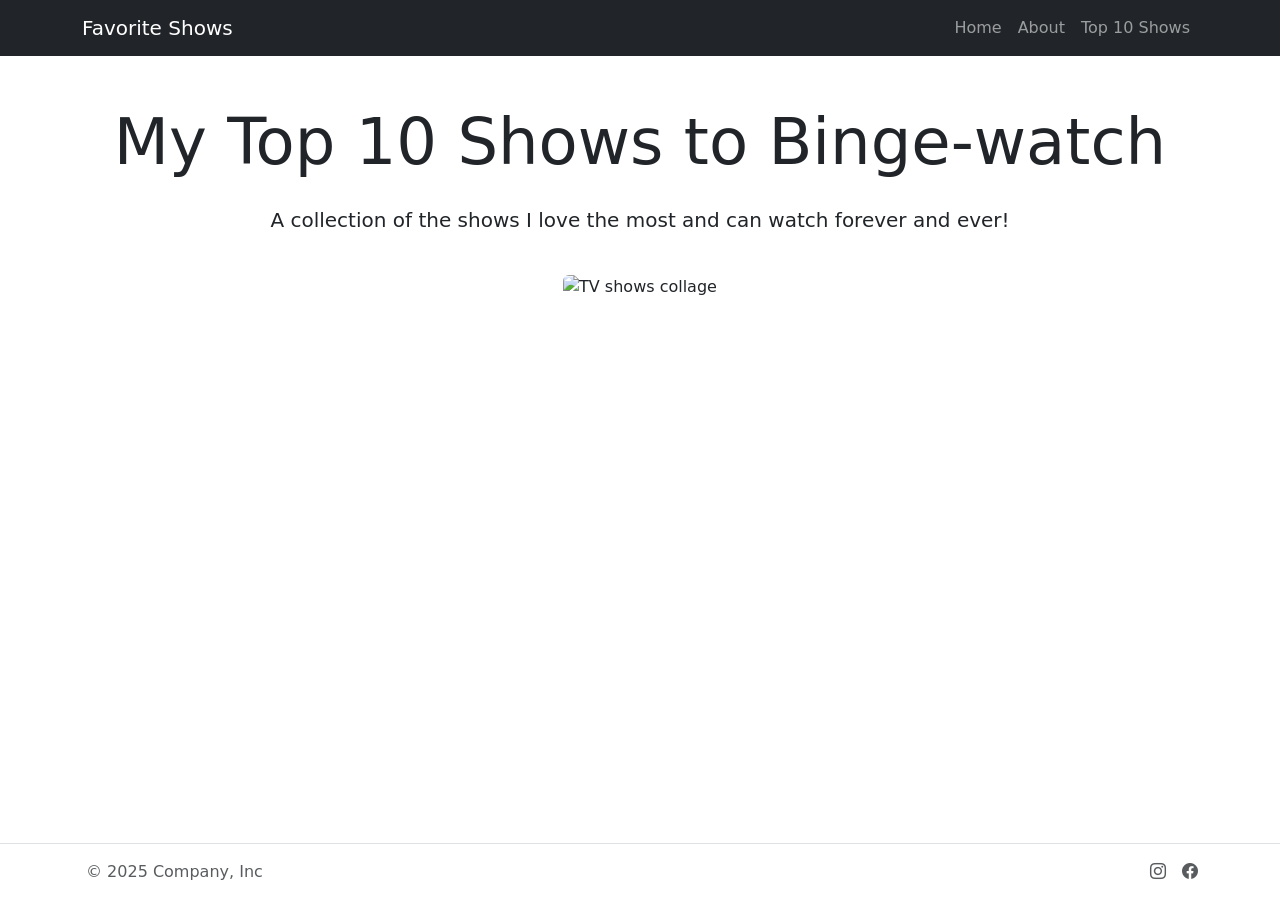
==== Bootstrap-Website-Final/index.html @ ea8333e9 "starter" ====
<!doctype html>
<html lang="en" class="h-100 w-100"> 
<head>
  <meta charset="utf-8">
  <meta name="viewport" content="width=device-width, initial-scale=1">
  <title>My Top 10 Shows to Binge-watch</title>
  <link href="https://cdn.jsdelivr.net/npm/bootstrap@5.3.8/dist/css/bootstrap.min.css" rel="stylesheet"
    integrity="sha384-sRIl4kxILFvY47J16cr9ZwB07vP4J8+LH7qKQnuqkuIAvNWLzeN8tE5YBujZqJLB" crossorigin="anonymous">
  <link rel="stylesheet" href="https://cdn.jsdelivr.net/npm/bootstrap-icons@1.13.1/font/bootstrap-icons.min.css">  
</head> 
<body class="h-100 w-100 d-flex flex-column">
  <nav class="navbar navbar-expand-lg navbar-dark bg-dark">
  <div class="container">
    <a class="navbar-brand" href="index.html">
      Favorite Shows
    </a>
    <button class="navbar-toggler" type="button"
      data-bs-toggle="collapse"
      data-bs-target="#navbar">
      <span class="navbar-toggler-icon"></span>
    </button>
    <div class="collapse navbar-collapse" id="navbar">
      <ul class="navbar-nav ms-auto">
        <li class="nav-item">
          <a class="nav-link" href="index.html">Home</a>
        </li>
        <li class="nav-item">
          <a class="nav-link" href="about.html">About</a>
        </li>
        <li class="nav-item">
          <a class="nav-link" href="top10.html">Top 10 Shows</a>
        </li>
      </ul>
    </div>
  </div>
</nav>
  <main class="container py-5">

  <div class="text-center">

    <h1 class="display-3 mb-4">
      My Top 10 Shows to Binge-watch
    </h1>

    <p class="lead">
      A collection of the shows I love the most and can watch forever and ever!
    </p>

    <img src="images/tv.jpg"
         class="img-fluid rounded mt-4"
         alt="TV shows collage">
  </div>
</main>
  <footer class="mt-auto border-top">
    <div class="container d-flex flex-wrap justify-content-between align-items-center py-3">
      <div class="col-md-4 d-flex align-items-center"><span class="mb-3 mb-md-0 ps-1 text-body-secondary">© 2025 Company, Inc</span></div>
      <ul class="nav col-md-4 justify-content-end list-unstyled d-flex">
        <li class="ms-3"><a class="text-body-secondary" href="#" aria-label="Instagram"><i class="bi bi-instagram"></i></a></li>
        <li class="ms-3"><a class="text-body-secondary" href="#" aria-label="Facebook"><i class="bi bi-facebook"></i></a></li>
      </ul>
    </div>
  </footer>
  <script src="https://cdn.jsdelivr.net/npm/bootstrap@5.3.8/dist/js/bootstrap.bundle.min.js"
    integrity="sha384-FKyoEForCGlyvwx9Hj09JcYn3nv7wiPVlz7YYwJrWVcXK/BmnVDxM+D2scQbITxI"
    crossorigin="anonymous"></script>
</body> 
</html>
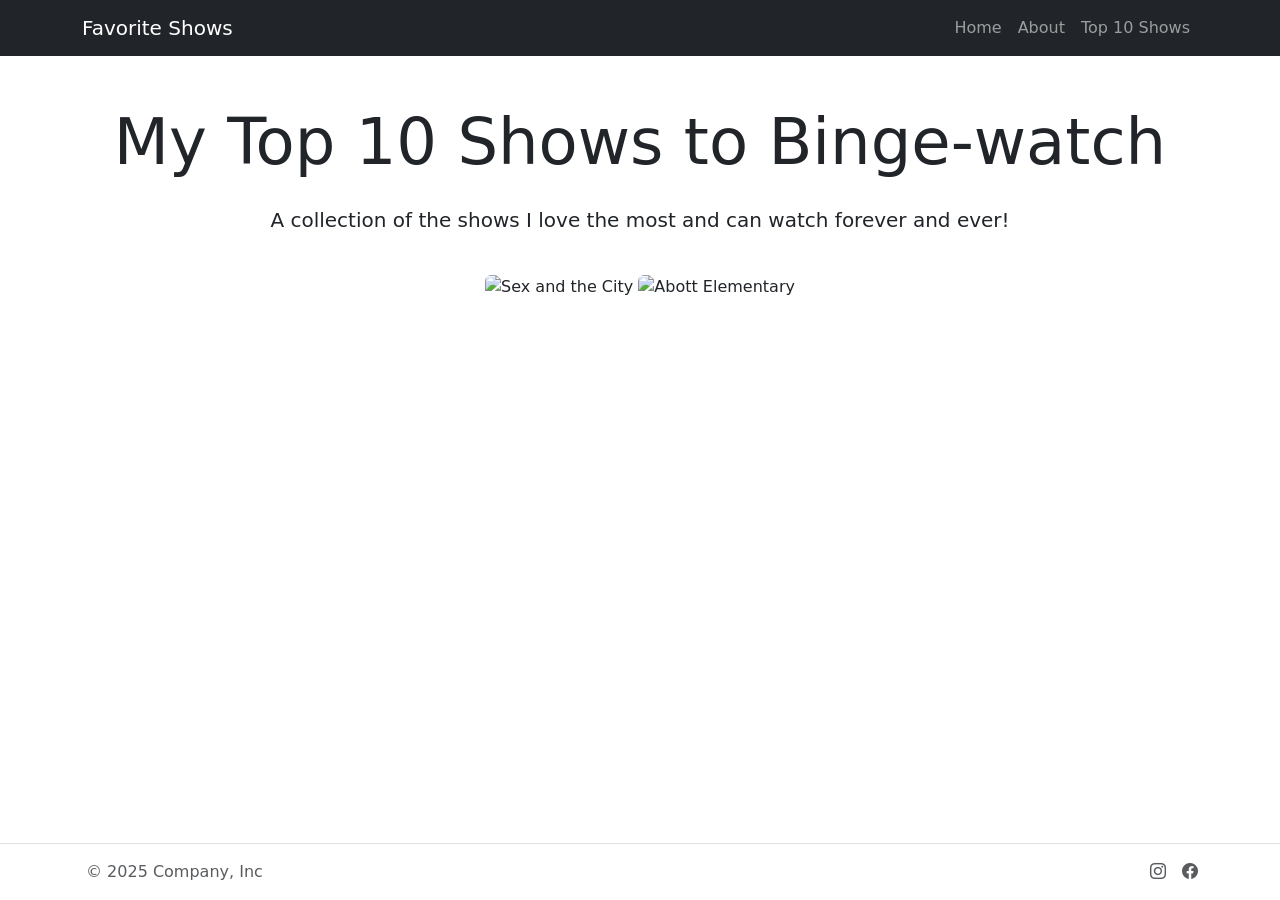
==== commit c3e80c81: "Update index.html w 2 shows" ====
--- a/Bootstrap-Website-Final/index.html
+++ b/Bootstrap-Website-Final/index.html
@@ -46,9 +46,12 @@
       A collection of the shows I love the most and can watch forever and ever!
     </p>
 
-    <img src="images/tv.jpg"
+    <img src="images/satc.jpg"
          class="img-fluid rounded mt-4"
-         alt="TV shows collage">
+         alt="Sex and the City">
+    <img src="images/ae.jpg"
+         class="img-fluid rounded mt-4"
+         alt="Abott Elementary">
   </div>
 </main>
   <footer class="mt-auto border-top">
@@ -64,4 +67,4 @@
     integrity="sha384-FKyoEForCGlyvwx9Hj09JcYn3nv7wiPVlz7YYwJrWVcXK/BmnVDxM+D2scQbITxI"
     crossorigin="anonymous"></script>
 </body> 
-</html>+</html>
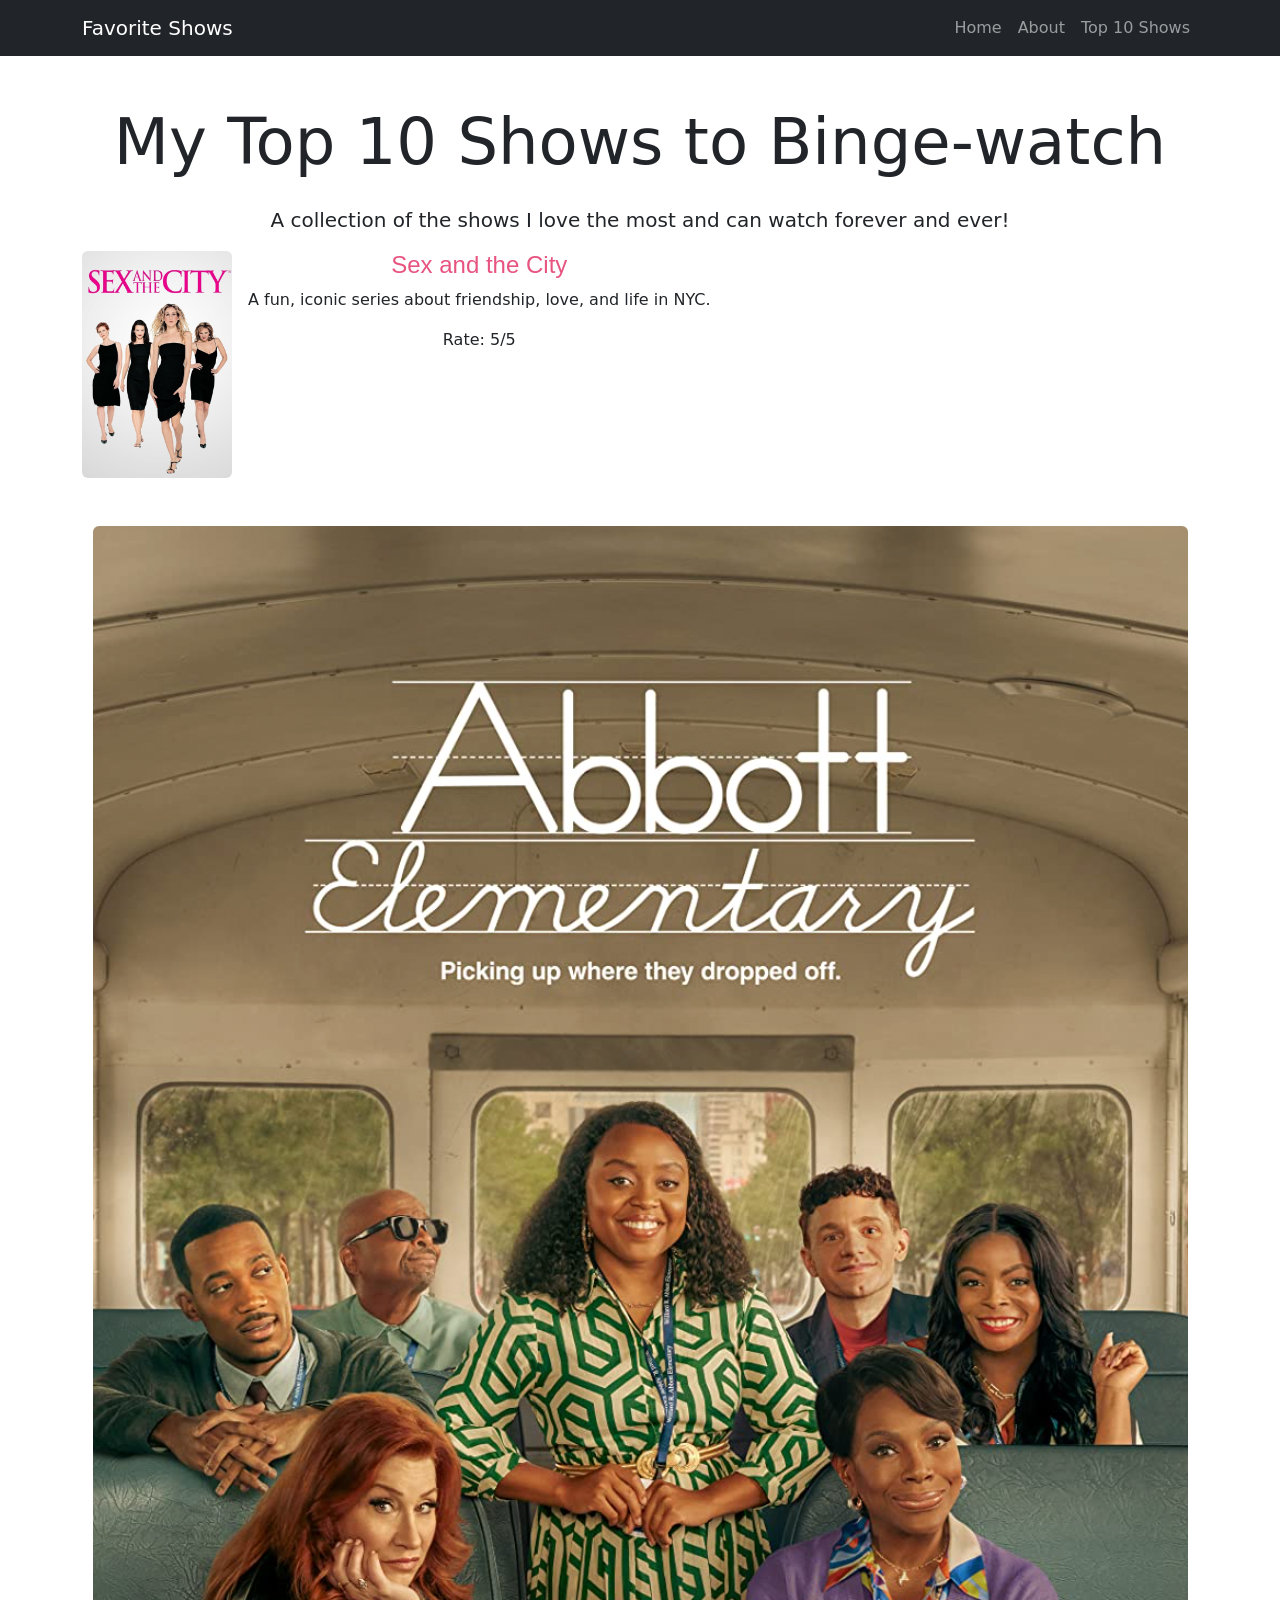
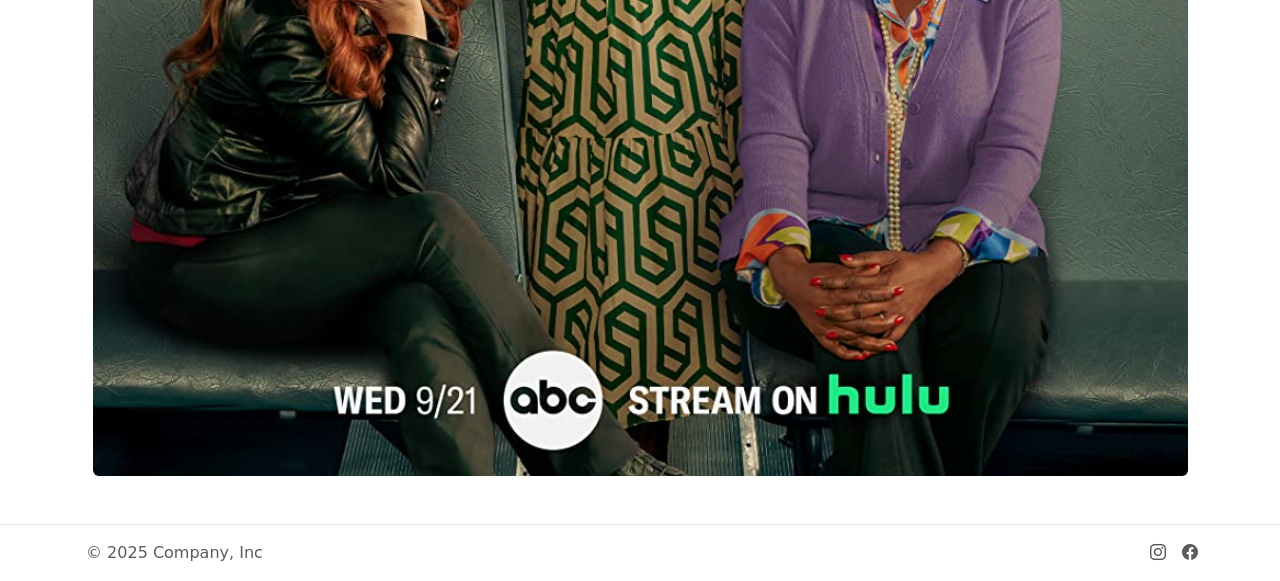
==== commit df06be02: "adjusted reviews" ====
--- a/Bootstrap-Website-Final/index.html
+++ b/Bootstrap-Website-Final/index.html
@@ -7,6 +7,13 @@
   <link href="https://cdn.jsdelivr.net/npm/bootstrap@5.3.8/dist/css/bootstrap.min.css" rel="stylesheet"
     integrity="sha384-sRIl4kxILFvY47J16cr9ZwB07vP4J8+LH7qKQnuqkuIAvNWLzeN8tE5YBujZqJLB" crossorigin="anonymous">
   <link rel="stylesheet" href="https://cdn.jsdelivr.net/npm/bootstrap-icons@1.13.1/font/bootstrap-icons.min.css">  
+  <style>
+  .pink-text {
+    color: #E75480;
+    font-weight: 500;
+    font-family: "Arial Black", Arial, sans-serif;
+  }
+</style>
 </head> 
 <body class="h-100 w-100 d-flex flex-column">
   <nav class="navbar navbar-expand-lg navbar-dark bg-dark">
@@ -46,12 +53,26 @@
       A collection of the shows I love the most and can watch forever and ever!
     </p>
 
-    <img src="images/satc.jpg"
+    <div class="d-flex align-items-start gap-3 mb-4">
+        <img src="images/satc.png"
+            class="img-fluid rounded"
+            style="width: 150px;"
+            alt="Sex and the City">
+    <div>
+     <h4 class="pink-text">Sex and the City</h4>
+     <p>
+        A fun, iconic series about friendship, love, and life in NYC. 
+     </p>
+     <p>
+        Rate: 5/5
+     </p>
+     </div>
+
+</div>
+
+     <img src="images/ae.png"
          class="img-fluid rounded mt-4"
-         alt="Sex and the City">
-    <img src="images/ae.jpg"
-         class="img-fluid rounded mt-4"
-         alt="Abott Elementary">
+         alt="Abbott Elementary">
   </div>
 </main>
   <footer class="mt-auto border-top">
@@ -67,4 +88,4 @@
     integrity="sha384-FKyoEForCGlyvwx9Hj09JcYn3nv7wiPVlz7YYwJrWVcXK/BmnVDxM+D2scQbITxI"
     crossorigin="anonymous"></script>
 </body> 
-</html>
+</html>
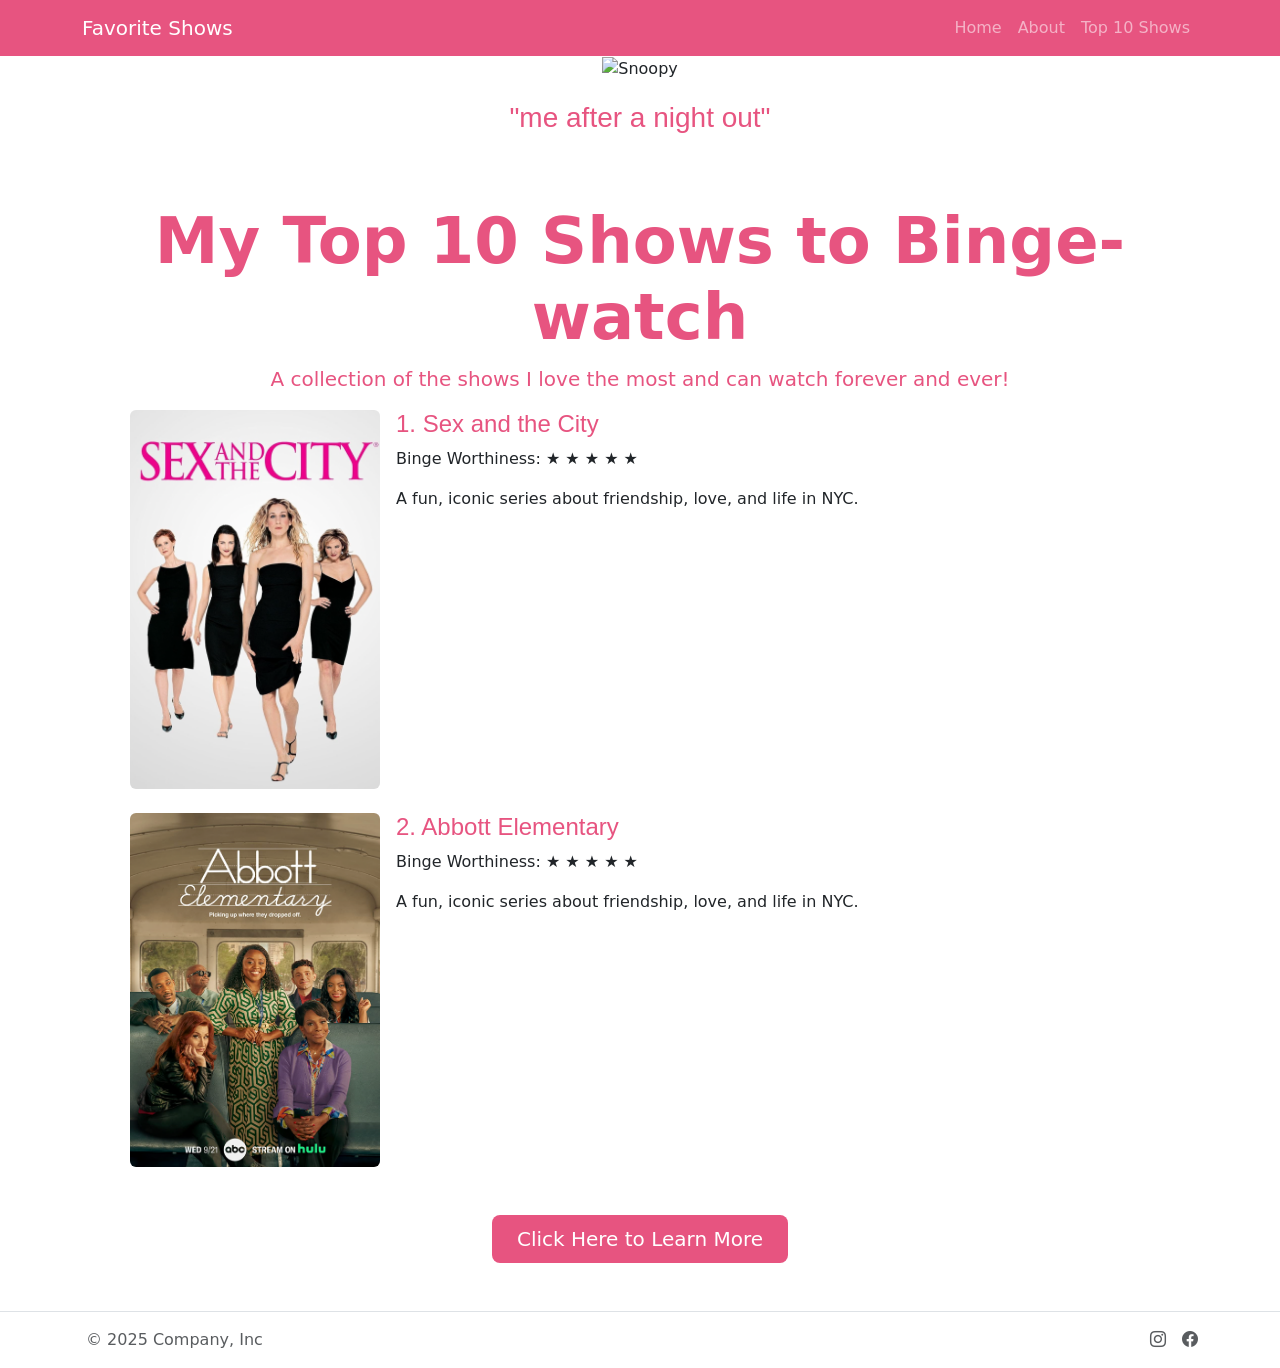
==== commit 29f7b2a8: "completed design theme" ====
--- a/Bootstrap-Website-Final/index.html
+++ b/Bootstrap-Website-Final/index.html
@@ -13,10 +13,17 @@
     font-weight: 500;
     font-family: "Arial Black", Arial, sans-serif;
   }
+  .text-pink {
+  color: #E75480;
+}
+.pink-nav {
+  background-color: #E75480;
+}
+
 </style>
 </head> 
 <body class="h-100 w-100 d-flex flex-column">
-  <nav class="navbar navbar-expand-lg navbar-dark bg-dark">
+  <nav class="navbar navbar-expand-lg navbar-dark pink-nav">
   <div class="container">
     <a class="navbar-brand" href="index.html">
       Favorite Shows
@@ -35,45 +42,71 @@
           <a class="nav-link" href="about.html">About</a>
         </li>
         <li class="nav-item">
-          <a class="nav-link" href="top10.html">Top 10 Shows</a>
+          <a class="nav-link" href="shows.html">Top 10 Shows</a>
         </li>
       </ul>
     </div>
   </div>
 </nav>
+
+<div class="text-center">
+  <img src="images/snoopy.png"
+    class="img-fluid w-100"
+    style="max-height: 500px; object-fit: cover;"
+    alt="Snoopy">
+
+  <p class="mt-3 fs-3 pink-text">
+    "me after a night out"
+  </p>
+</div>
+
   <main class="container py-5">
 
-  <div class="text-center">
-
-    <h1 class="display-3 mb-4">
+  <div class="text-center text-pink ">
+    <h1 class="display-3 fw-bold">
       My Top 10 Shows to Binge-watch
     </h1>
 
     <p class="lead">
       A collection of the shows I love the most and can watch forever and ever!
     </p>
+    </div>
 
-    <div class="d-flex align-items-start gap-3 mb-4">
-        <img src="images/satc.png"
-            class="img-fluid rounded"
-            style="width: 150px;"
-            alt="Sex and the City">
-    <div>
-     <h4 class="pink-text">Sex and the City</h4>
-     <p>
-        A fun, iconic series about friendship, love, and life in NYC. 
-     </p>
-     <p>
-        Rate: 5/5
-     </p>
-     </div>
-
+<div class="d-flex align-items-start gap-3 mb-4 px-5">
+  <img src="images/satc.png"
+    class="img-fluid rounded"
+    style="width: 250px;"
+    alt="Sex and the City">
+  <div>
+    <h4 class="pink-text">1. Sex and the City</h4>
+    <p>Binge Worthiness: ★ ★ ★ ★ ★</p>
+    <p>
+      A fun, iconic series about friendship, love, and life in NYC.
+    </p>
+  </div>
 </div>
 
-     <img src="images/ae.png"
-         class="img-fluid rounded mt-4"
-         alt="Abbott Elementary">
+<div class="d-flex align-items-start gap-3 mb-4 px-5">
+  <img src="images/ae.png"
+    class="img-fluid rounded"
+    style="width: 250px;"
+    alt="Abbott Elementary">
+  <div>
+    <h4 class="pink-text">2. Abbott Elementary</h4>
+    <p>Binge Worthiness: ★ ★ ★ ★ ★</p>
+    <p>
+      A fun, iconic series about friendship, love, and life in NYC.
+    </p>
   </div>
+</div>
+
+<div class="text-center mt-5">
+  <a href="shows.html" class="btn btn-lg text-white px-4 py-2"
+    style="background-color: #E75480;">
+    Click Here to Learn More
+  </a>
+</div>
+
 </main>
   <footer class="mt-auto border-top">
     <div class="container d-flex flex-wrap justify-content-between align-items-center py-3">
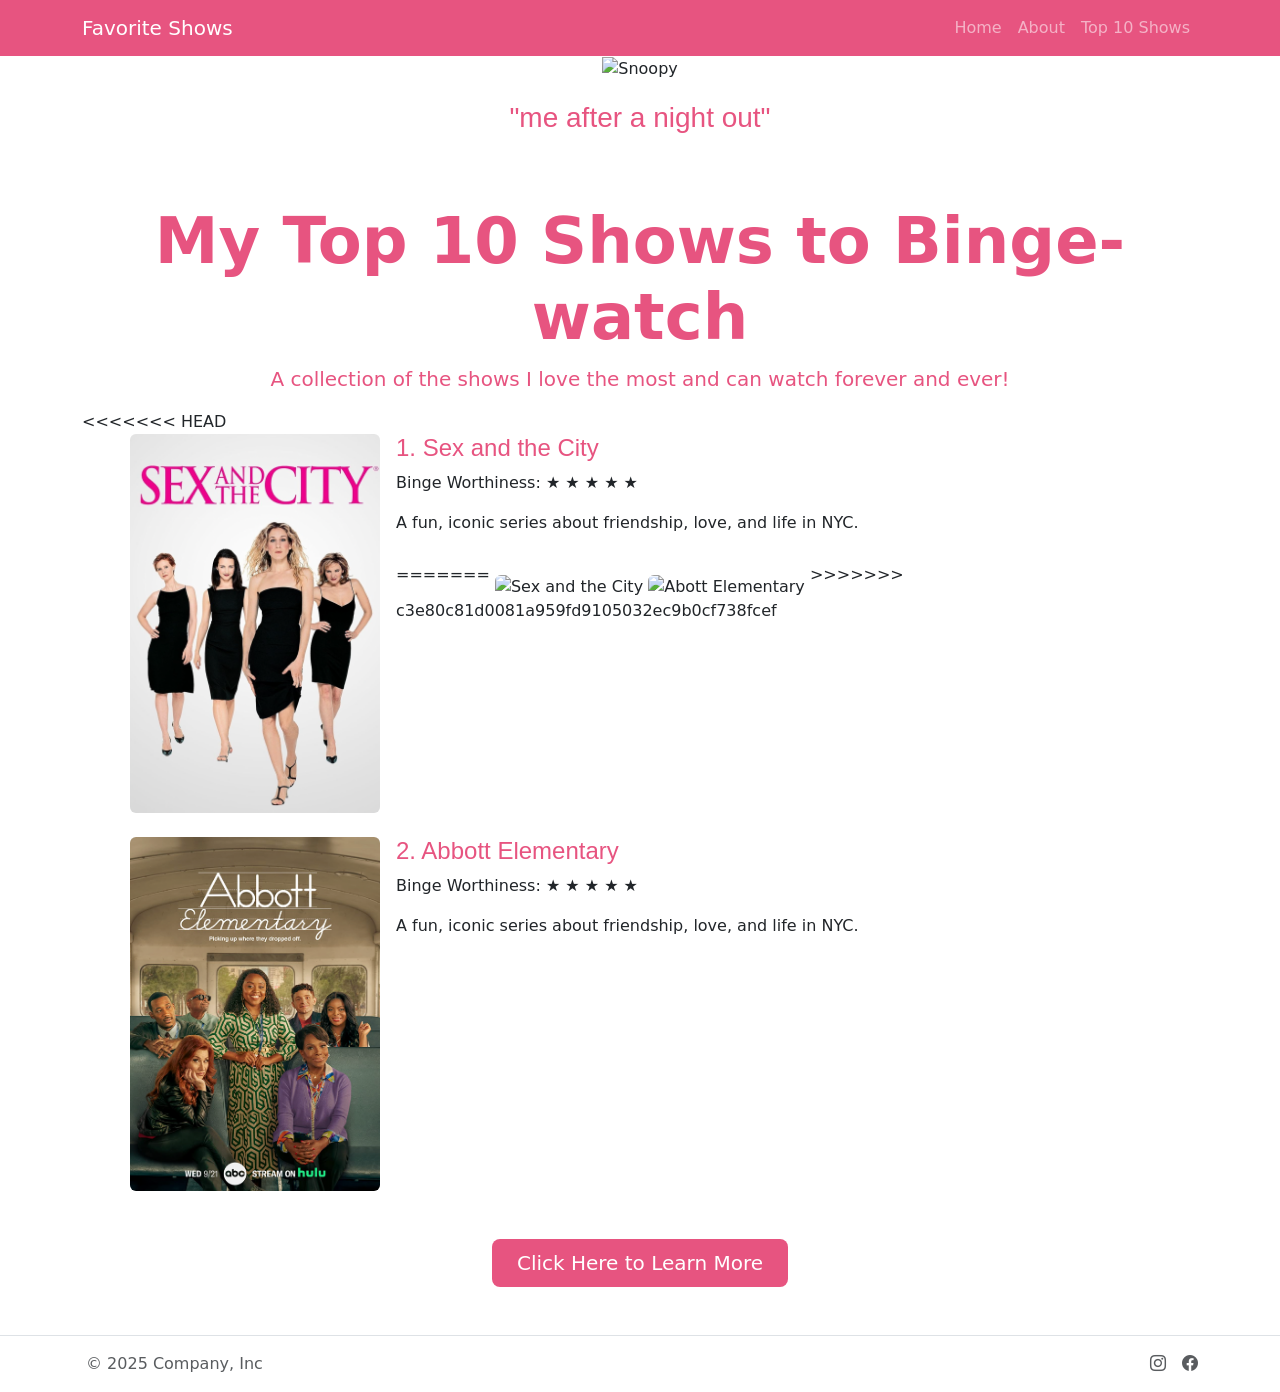
==== commit 608a1b0a: "Update index.html" ====
--- a/Bootstrap-Website-Final/index.html
+++ b/Bootstrap-Website-Final/index.html
@@ -72,6 +72,7 @@
     </p>
     </div>
 
+<<<<<<< HEAD
 <div class="d-flex align-items-start gap-3 mb-4 px-5">
   <img src="images/satc.png"
     class="img-fluid rounded"
@@ -83,6 +84,14 @@
     <p>
       A fun, iconic series about friendship, love, and life in NYC.
     </p>
+=======
+    <img src="images/satc.jpg"
+         class="img-fluid rounded mt-4"
+         alt="Sex and the City">
+    <img src="images/ae.jpg"
+         class="img-fluid rounded mt-4"
+         alt="Abott Elementary">
+>>>>>>> c3e80c81d0081a959fd9105032ec9b0cf738fcef
   </div>
 </div>
 
@@ -121,4 +130,4 @@
     integrity="sha384-FKyoEForCGlyvwx9Hj09JcYn3nv7wiPVlz7YYwJrWVcXK/BmnVDxM+D2scQbITxI"
     crossorigin="anonymous"></script>
 </body> 
-</html>+</html>
